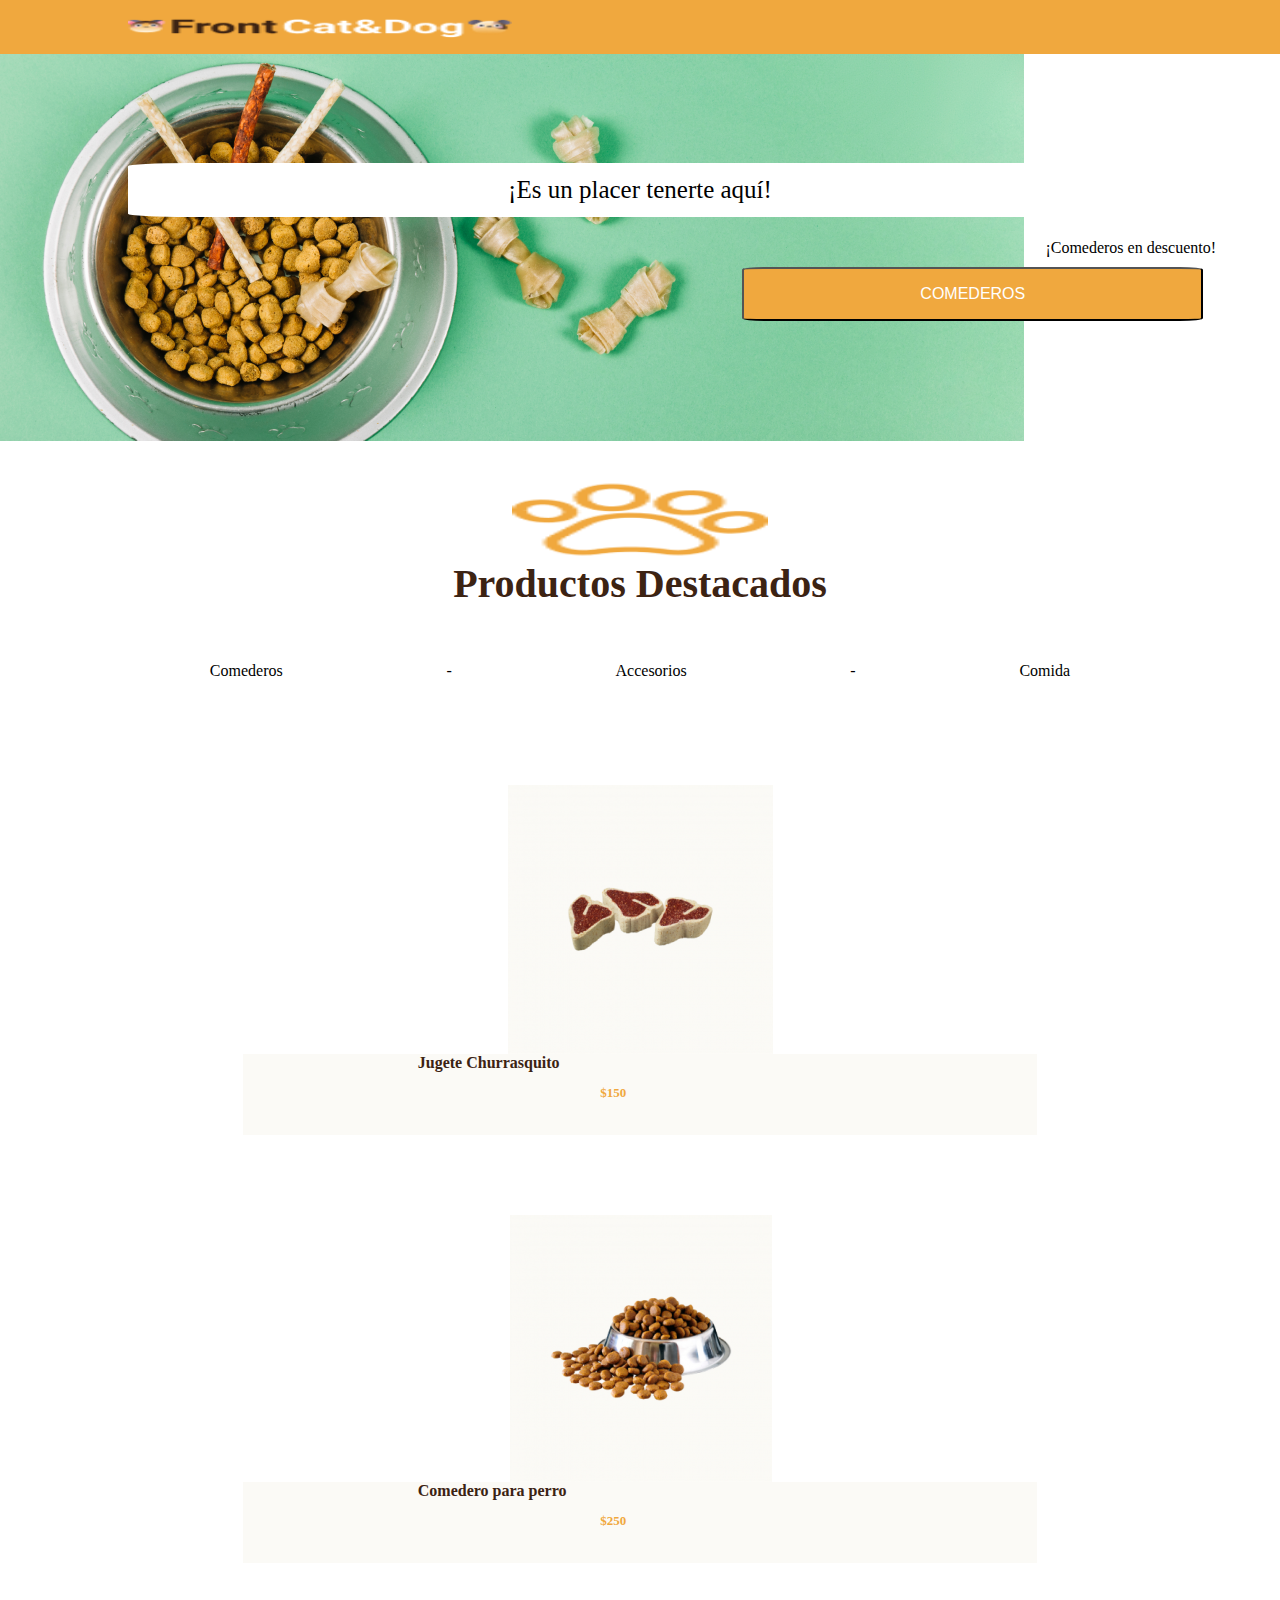
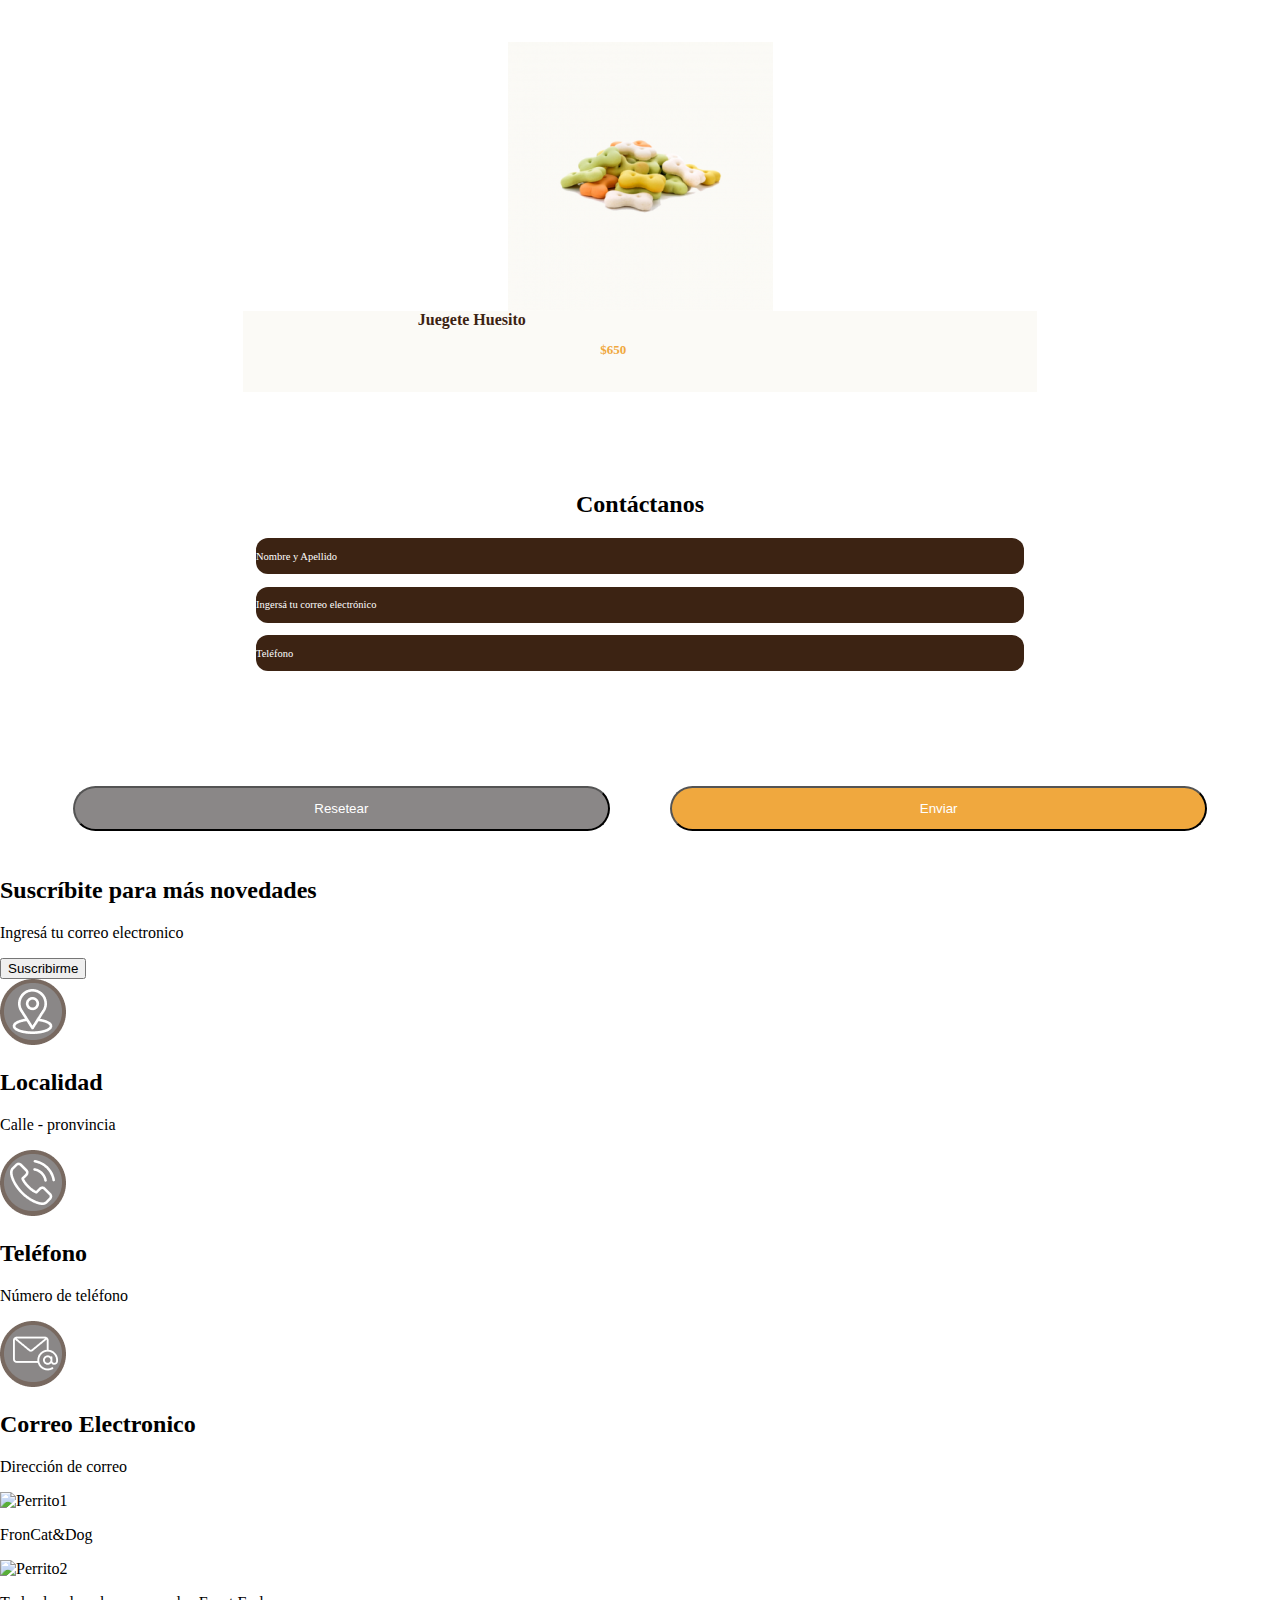
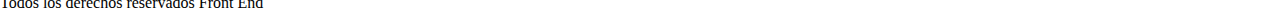
==== MiPetShop/root/index.html @ 938af603 "Petshop(beta)" ====
<!DOCTYPE html>
<html lang="en">

<head>
    <meta charset="UTF-8">
    <meta http-equiv="X-UA-Compatible" content="IE=edge">
    <meta name="viewport" content="width=device-width, initial-scale=1.0">
    <title>MiPetShop</title>
    <link rel="stylesheet" href="https://cdnjs.cloudflare.com/ajax/libs/font-awesome/6.2.0/css/all.min.css"
        integrity="sha512-xh6O/CkQoPOWDdYTDqeRdPCVd1SpvCA9XXcUnZS2FmJNp1coAFzvtCN9BmamE+4aHK8yyUHUSCcJHgXloTyT2A=="
        crossorigin="anonymous" referrerpolicy="no-referrer" />
    <link rel="stylesheet" href="./css/style.css">
</head>

<body>
    <header>
        <section class="GrandesCom">
            <h6>Grandes ofertas en comederos</h6>
        </section>
        <section class="PrecioIdioma">
            <p>Español</p>
            <p>ARG$</p>
        </section>
        <section class="FrontHeader"><img class="gatoyPerro" src="./img/FrontCat&Dog.png" alt="GatitoYPerrito">
            <i class="fa-solid fa-bars"></i>
        </section>
        <section>
            <nav class="NoMobile">
                <ul class="lista flex">
                    <img src="./img/PatitaBlanca.png" alt="Pata1">
                    <li><a class="link" href="#">Categorías</a></li>
                    <img src="./img/PatitaBlanca.png" alt="Pata2">
                    <li><a class="link" href="#">Pets</a></li>
                    <img src="./img/PatitaBlanca.png" alt="Pata3">
                    <li><a class="link" href="#">Nosotros</a></li>
                    <img src="./img/PatitaBlanca.png" alt="Pata4">
                    <li><a class="link" href="#">Contactanos</a></li>
                </ul>
            </nav>
        </section>
        <section class="ContenedorHeader">
            <div class="titulosHeader">
                <h2 class="unPlacer">¡Es un placer tenerte aquí!</h2>
                <h4 class="Com">¡Comederos en descuento!</h4>
                <button class="BotonComederos">COMEDEROS</button>
            </div>
        </section>
    </header>

    <main>
        <section class="CajaPatita1">
            <img class="Patita1" src="./img/PatitaMarron.png" alt="Patita">
            <h1 class="ProdcDest">Productos Destacados</h1>
        </section>
        <section class="Opciones">
            <p>Comederos</p>
            <p>-</p>
            <p>Accesorios</p>
            <p>-</p>
            <p>Comida</p>
        </section>
        <section class="boxarticles">
            <article class="articulo">
                <img src ="./img/churrasquito.png">
                <div class="NombrePrecio">
                    <p class ="NombreJugete">Jugete Churrasquito</p>
                    <p class="precio">$150</p>
                </div>
            </article>
            <article class="articulo">

                <img src="./img/comedero.png">
                <div class="NombrePrecio">
                    <p class ="NombreJugete">Comedero para perro</p>
                    <p class="precio">$250</p>
                </div>
            </article>
            <article class="articulo">
                <img src="./img/Huesito.png">
                <div class="NombrePrecio">
                    <p class ="NombreJugete">Juegete Huesito</p>
                    <p class="precio">$650</p>
                </div>
            </article>

        </section>
        <section class="BoxEndingMain">
            <h2>Contáctanos</h2>
            <p class="IngreseDatos">Nombre y Apellido</p>
            <p class="IngreseDatos">Ingersá tu correo electrónico</p>
            <p class="IngreseDatos">Teléfono</p>
        </section>
        <section class="BotonesEndMain">
            <button class="BotonReset">Resetear</button>
            <button class="BotonEnvi">Enviar</button>
        </section>
    </main>

    <footer>
        <section>
            <img src="./img/Mensajito.png" alt="Mensajito">
            <h2>Suscríbite para más novedades</h2>
            <p>Ingresá tu correo electronico</p>
            <button>Suscribirme</button>
        </section>
        <section>
            <img src="./img/Location.png" alt="Ping">
            <h2>Localidad</h2>
            <p>Calle - pronvincia</p>
            <img src="./img/Telefono.png" alt="Telefono">
            <h2>Teléfono</h2>
            <p>Número de teléfono</p>
            <img src="./img/Mensaje.png" alt="Mail">
            <h2>Correo Electronico</h2>
            <p>Dirección de correo</p>
        </section>
        <section>
            <img src="" alt="Perrito1">
            <p>FronCat&Dog</p>
            <img src="" alt="Perrito2">
        </section>
        <section>
            </p>Todos los derechos reservados Front End<p>
        </section>
    </footer>
</body>

</html>
---- MiPetShop/root/css/style.css ----
/*HTML*/

/*Mobile First: HTML GENERAL*/
html {
  box-sizing: border-box;
}

/*Header General*/
header {
  display: flex;
  justify-content: flex-start;
  flex-direction: column;
  align-items: center;
  height: 49vh;
  width: 100vw;
}

/*Body general*/

body {
  font-family: "roboto";
  margin: 0;
  padding: 0;
  width: 100vw;
  height: 100vh;
}

/*Main General*/

main {
  display: flex;
  justify-content: center;
  flex-direction: column;
  align-items: center;
}

/*Arreglos--> aca arrancar las modificaciones especificas*/

/*Nav primera lista que no se muestra en vista mobolie*/

.NoMobile {
  display: none;
}

/*El encabezado de comederos que no se muestra en vista mobile*/

.GrandesCom {
  display: none;
}

/*La barra de idiomas y precio que no se ve en vista mobile*/

.PrecioIdioma {
  display: none;
}

/*Estilos PRIMERA parte de header*/

/*Contenedor--> Imagen FrontCat&Dog y menu desplegable*/

/*Contenedor1 header*/
.FrontHeader {
  display: flex;
  justify-content: first baseline;
  height: 6vh;
  width: 100vw;
  background-color: #f0a83e;
}

/*Menu desplegable*/
.fa-bars {
  display: flex;
  align-self: flex-start;
  position: relative;
  bottom: 5%;
  height: 12vh;
  margin: 5% 0 100% 46%;
  color: white;
}

/*Imagen header de front CAT&DOG*/
.gatoyPerro {
  display: flex;
  align-self: center;
  margin: 5% 0 5% 10%;
  width: 30vw;
  height: 2.4vh;
}

/*Estilo Header segunda parte*/

/*Contenedor--> BackgroundImagen titulos y botones*/
.ContenedorHeader {
  display: flex;
  justify-content: center;
  height: 50vh;
  width: 100vw;
  background-image: url(../img/FonodoPrincipal.png);
  background-size: auto;
  background-repeat: no-repeat;
}

/*Contenedor1 header*/
.titulosHeader {
  display: flex;
  justify-content: center;
  align-items: center;
  flex-direction: column;
  width: 100vw;
}

/*Primer titulo Header*/
.unPlacer {
  display: flex;
  justify-content: center;
  align-items: center;
  margin: 0;
  padding: 0;
  font-style: normal;
  font-weight: 400;
  font-size: 25px;
  line-height: 29px;
  border-radius: 6%;
  height: 6vh;
  width: 80vw;
  background-color: #ffffff;
}

/*Subtitulo de header*/
.Com {
  width: 90vw;
  font-style: normal;
  font-weight: 400;
  font-size: 16px;
  line-height: 19px;
  text-align: right;
}

/*Boton de header Comederos*/
.BotonComederos {
  position: relative;
  left: 26%;
  bottom: 3%;
  color: white;
  font-style: normal;
  font-weight: 400;
  font-size: 16px;
  line-height: 19px;
  background: #f0a83e;
  border-radius: 5%;
  height: 6vh;
  width: 36vw;
}

/*Main--> Modificaciones especificas apartir de MAIN*/

/*Primera Imagen y titulo que van en el Main*/
.CajaPatita1 {
  margin: 3%;
  display: flex;
  flex-direction: column;
}

/*Imagen de la primer patita*/

.Patita1 {
  display: flex;
  align-self: center;
  height: 9vh;
  width: 20vw;
}

/*Titulo Producto Destacado*/

.ProdcDest {
  margin: 0;
  font-style: normal;
  font-weight: 700;
  font-size: 40px;
  line-height: 47px;
  text-align: center;
  color: #3c2313;
}

/*Menu opciones */

.Opciones {
  margin-bottom: 7%;
  width: 80%;
  display: flex;
  justify-content: space-around;
}

/*Imagenes--> ajustes a imagenes y sections correspondientes a main*/

/*Box de los articles*/

.boxarticles {
  display: flex;
  justify-content: center;
  align-items: center;
  flex-direction: column;
}

/*Backgrounds -->  al back de los articulos*/

/*Las 3 cajas principales del main*/
.articulo {
  display: flex;
  justify-content: center;
  align-items: center;
  flex-direction: column;
  margin-bottom: 10%;
}

/*Box para nombre de items y precios*/
.NombrePrecio {
  margin: 0;
  padding: 0;
  width: 62vw;
  height: 9vh;
  background-color: #fbfaf6;
}

/*Box nombre de jugete*/

.NombreJugete {
  margin: 0 0 0 22%;
  font-style: normal;
  font-weight: 800;
  font-size: 16px;
  color: #3c2313;
}
/*Box Precio*/
.precio {
  margin-left: 45%;
  margin-bottom: 32%;
  font-style: normal;
  font-weight: 600;
  font-size: 13px;
  line-height: 15px;
  color: #f0a83e;
}

/*Final de Main*/

/*Primera Box que contiene el final del main*/

.BoxEndingMain {
  width: 98vw;
  margin: 0 0 8% 0;
  display: flex;
  justify-content: center;
  align-items: center;
  flex-direction: column;
}

/*Segunda box con los botnes que van al final del main*/

.BotonesEndMain {
  width: 98vw;
  height: 5vh;
  display: flex;
  justify-content: space-evenly;
}

/*Css de las etiquetas de ingreso de Datos*/

.IngreseDatos {
  display: flex;
  align-items: center;
  margin: 0 0 1% 0%;
  background-color: #3c2313;
  color: white;
  border-radius: 12px;
  width: 60vw;
  height: 4vh;
  font-size: 10.5px;
}

/*Apartado de los botones del main*/

.BotonReset {
  border-radius: 25px;
  background-color: #8a8787;
  color: white;
  width: 42vw;
}

.BotonEnvi {
  border-radius: 25px;
  background-color: #f0a83e;
  color: white;
  width: 42vw;
}
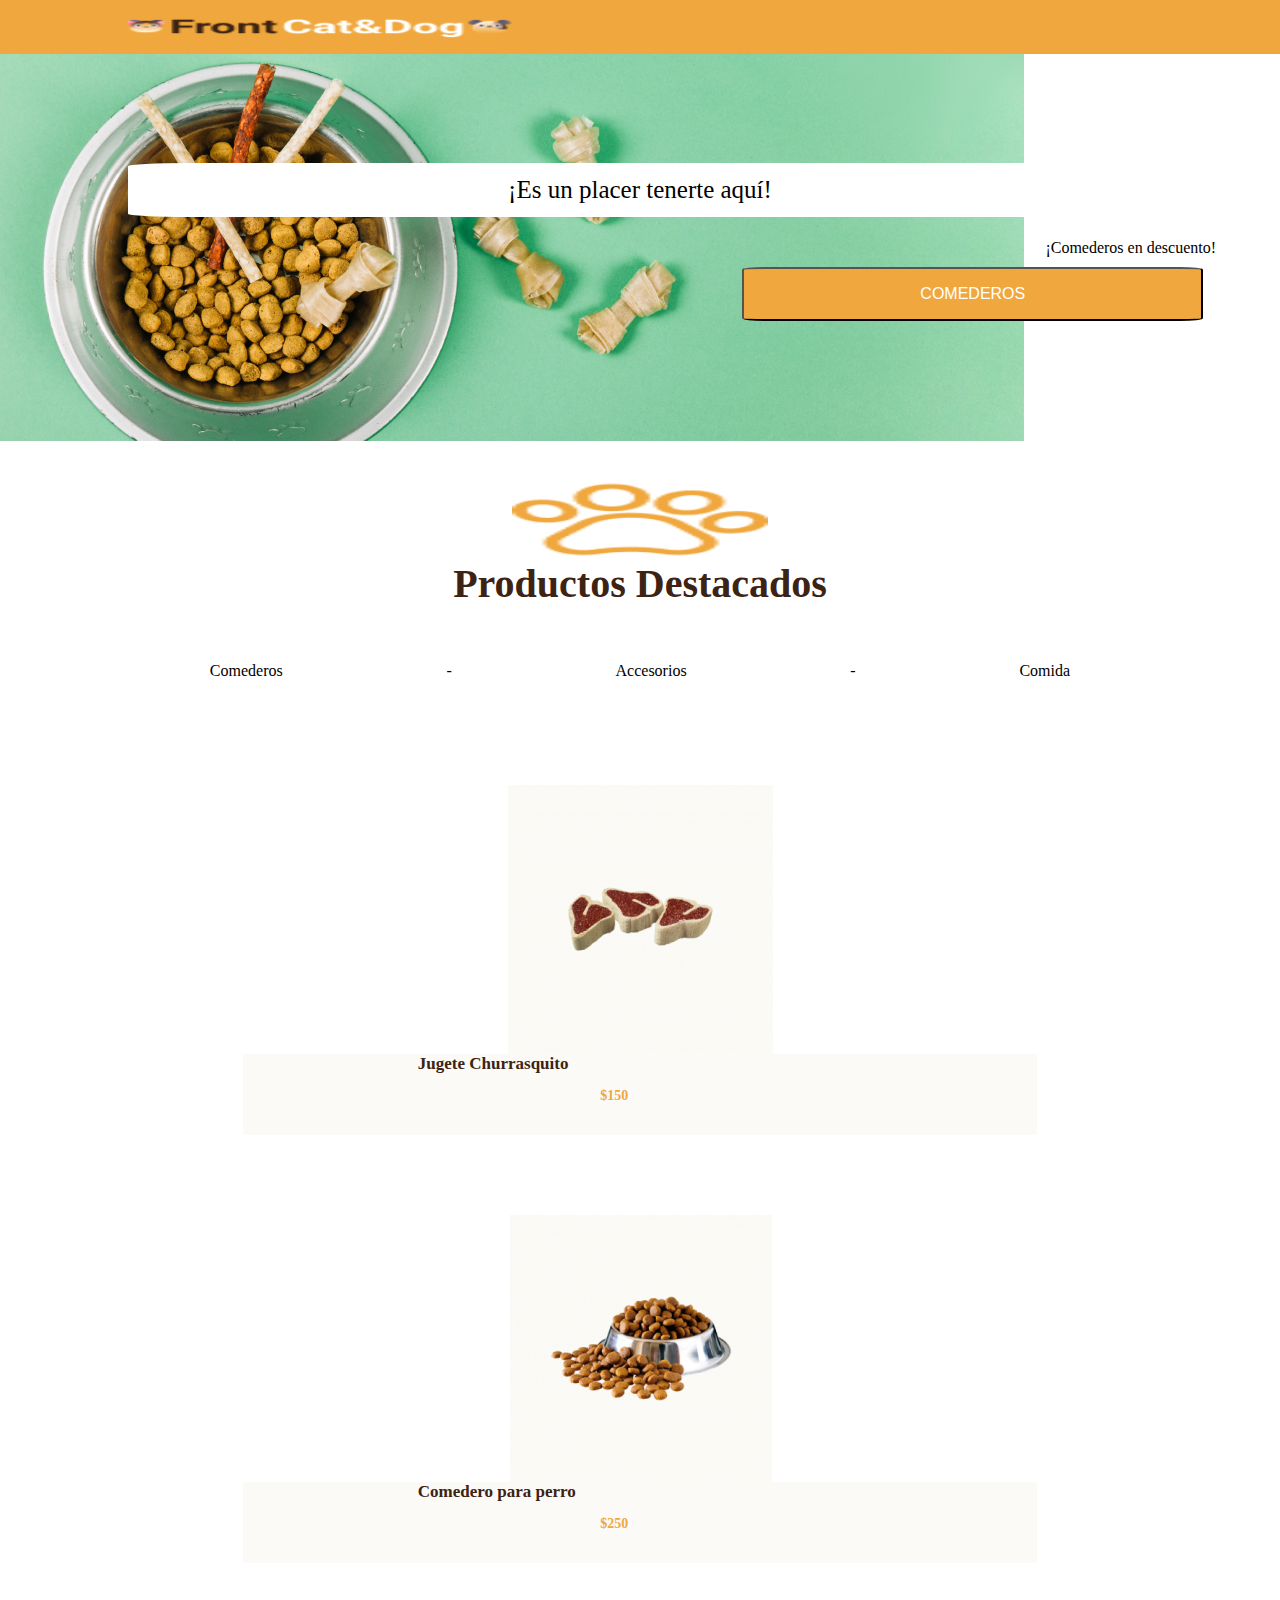
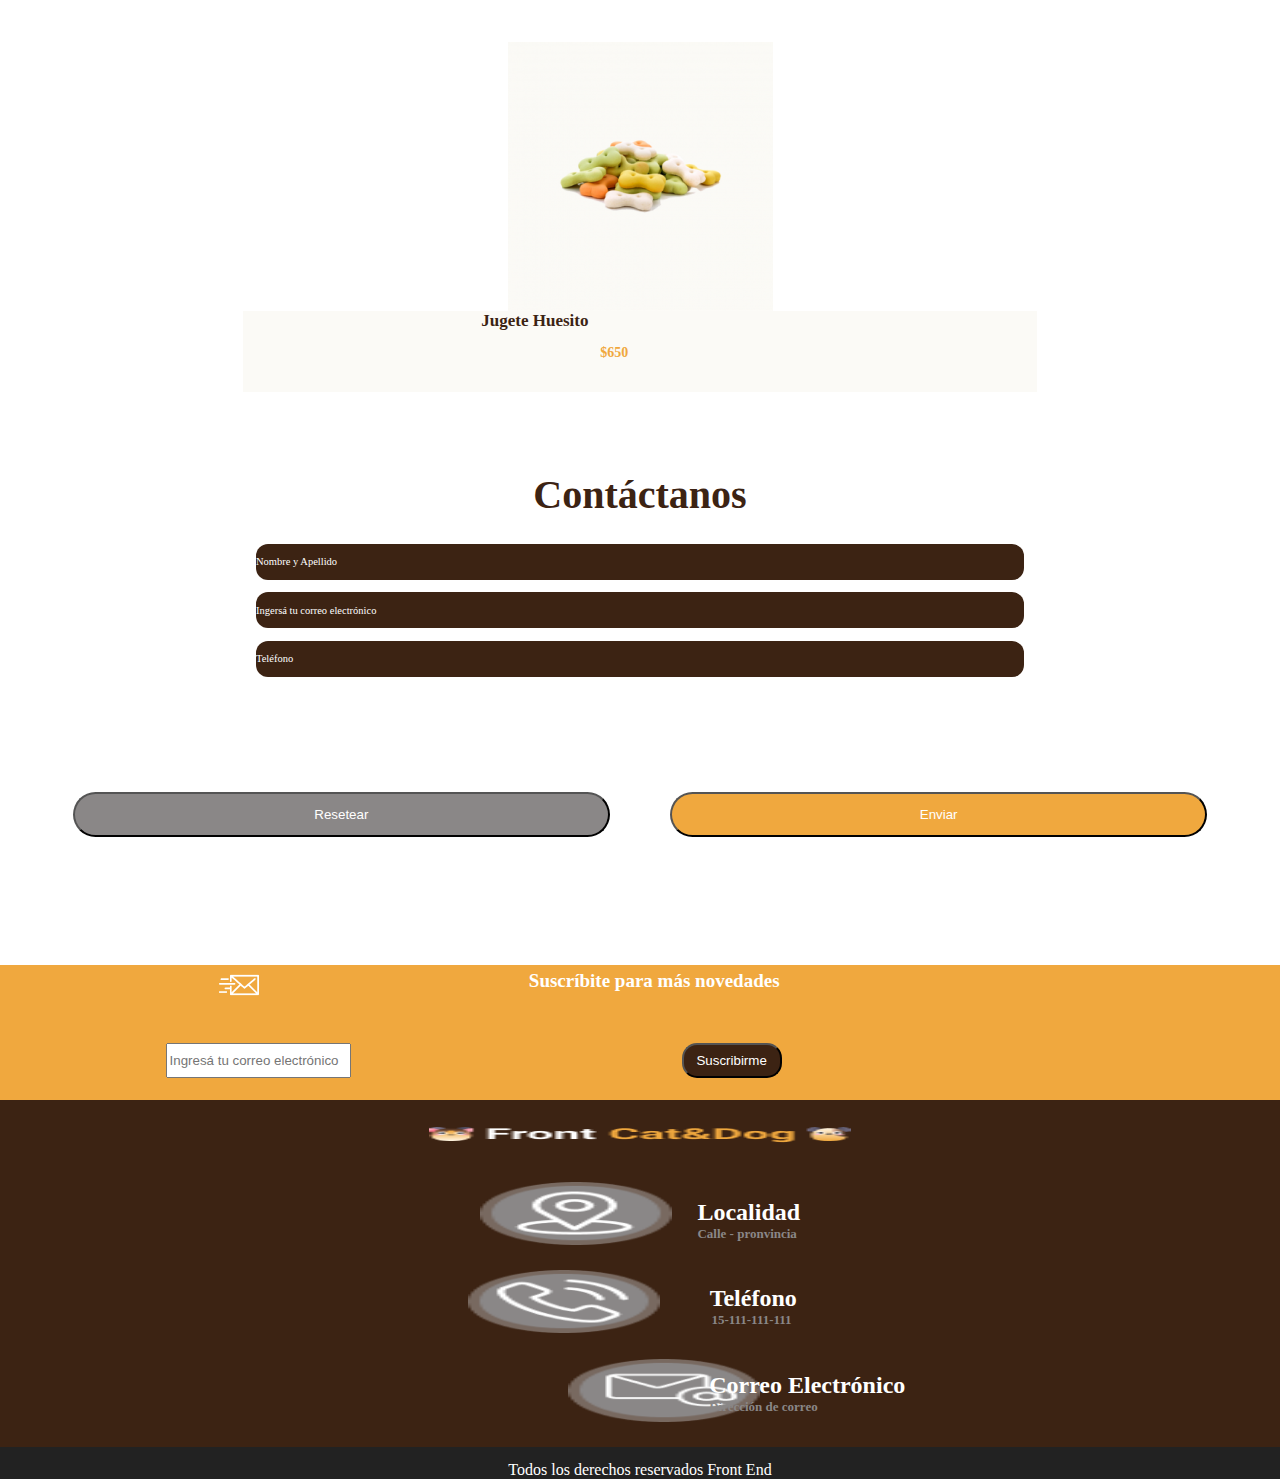
==== commit f84f18c2: "Petshop Mobile terminada." ====
--- a/MiPetShop/root/index.html
+++ b/MiPetShop/root/index.html
@@ -17,10 +17,11 @@
         <section class="GrandesCom">
             <h6>Grandes ofertas en comederos</h6>
         </section>
-        <section class="PrecioIdioma">
+        <section class="precioIdioma">
             <p>Español</p>
             <p>ARG$</p>
         </section>
+
         <section class="FrontHeader"><img class="gatoyPerro" src="./img/FrontCat&Dog.png" alt="GatitoYPerrito">
             <i class="fa-solid fa-bars"></i>
         </section>
@@ -61,9 +62,9 @@
         </section>
         <section class="boxarticles">
             <article class="articulo">
-                <img src ="./img/churrasquito.png">
+                <img src="./img/churrasquito.png">
                 <div class="NombrePrecio">
-                    <p class ="NombreJugete">Jugete Churrasquito</p>
+                    <p class="NombreJugete">Jugete Churrasquito</p>
                     <p class="precio">$150</p>
                 </div>
             </article>
@@ -71,21 +72,21 @@
 
                 <img src="./img/comedero.png">
                 <div class="NombrePrecio">
-                    <p class ="NombreJugete">Comedero para perro</p>
+                    <p class="NombreJugete">Comedero para perro</p>
                     <p class="precio">$250</p>
                 </div>
             </article>
             <article class="articulo">
                 <img src="./img/Huesito.png">
                 <div class="NombrePrecio">
-                    <p class ="NombreJugete">Juegete Huesito</p>
+                    <p class="NombreJugeteHuesito">Jugete Huesito</p>
                     <p class="precio">$650</p>
                 </div>
             </article>
 
         </section>
         <section class="BoxEndingMain">
-            <h2>Contáctanos</h2>
+            <h2 class="Contactanos">Contáctanos</h2>
             <p class="IngreseDatos">Nombre y Apellido</p>
             <p class="IngreseDatos">Ingersá tu correo electrónico</p>
             <p class="IngreseDatos">Teléfono</p>
@@ -97,31 +98,44 @@
     </main>
 
     <footer>
-        <section>
-            <img src="./img/Mensajito.png" alt="Mensajito">
-            <h2>Suscríbite para más novedades</h2>
-            <p>Ingresá tu correo electronico</p>
-            <button>Suscribirme</button>
+        <section class="FootSection1">
+            <div class="mensajito"><img class="mensajitoImagen" src="./img/Mensajito.png" alt="Mensajito">
+                <h2 class="Suscríbite">Suscríbite para más novedades</h2>
+            </div>
+            <div class="CorreoBoton">
+                <input type="email" name="email" placeholder="Ingresá tu correo electrónico">
+                <button type="submit" class="BotonSub">Suscribirme</button>
+            </div>
         </section>
-        <section>
-            <img src="./img/Location.png" alt="Ping">
-            <h2>Localidad</h2>
-            <p>Calle - pronvincia</p>
-            <img src="./img/Telefono.png" alt="Telefono">
-            <h2>Teléfono</h2>
-            <p>Número de teléfono</p>
-            <img src="./img/Mensaje.png" alt="Mail">
-            <h2>Correo Electronico</h2>
-            <p>Dirección de correo</p>
-        </section>
-        <section>
-            <img src="" alt="Perrito1">
-            <p>FronCat&Dog</p>
-            <img src="" alt="Perrito2">
-        </section>
-        <section>
-            </p>Todos los derechos reservados Front End<p>
-        </section>
+        <section class="FootSection2">
+            <section>
+                <section class="FootCatDog"><img class="gatoyPerro2" src="./img/GatoyPerro2.png" alt="GatitoYPerrito">
+                </section>
+                <section class="footarticle">
+                    <img class="Simbolito" src="./img/Location.png" alt="Ping">
+                    <div>
+                        <h2 class="H2">Localidad</h2>
+                        <p class="BoxesInfo">Calle - pronvincia</p>
+                    </div>
+                </section>
+                <section class="footarticle">
+                    <img class="SimbolitoTelefono" src="./img/Telefono.png" alt="Telefono">
+                    <div>
+                        <h2 class="H2-2">Teléfono</h2>
+                        <p class="BoxesInfoNum">15-111-111-111</p>
+                    </div>
+                </section>
+                <section class="footarticle">
+                    <img class="SimbolitoMensaje" src="./img/Mensaje.png" alt="Mail">
+                    <div>
+                        <h2 class="H2-Mail">Correo Electrónico</h2>
+                        <p class="BoxesInfoCorreo">Dirección de correo</p>
+                    </div>
+                </section>
+            </section>
+            <section class="LastFooter">
+                </p>Todos los derechos reservados Front End<p>
+            </section>
     </footer>
 </body>
 
--- a/MiPetShop/root/css/style.css
+++ b/MiPetShop/root/css/style.css
@@ -34,7 +34,7 @@
   align-items: center;
 }
 
-/*Arreglos--> aca arrancar las modificaciones especificas*/
+/*Arreglos--> aca arrancan las modificaciones especificas*/
 
 /*Nav primera lista que no se muestra en vista mobolie*/
 
@@ -42,17 +42,18 @@
   display: none;
 }
 
+/*Precio e idioma no van en el mobile*/
+
+.precioIdioma{
+
+  display:none;
+}
 /*El encabezado de comederos que no se muestra en vista mobile*/
 
 .GrandesCom {
   display: none;
 }
 
-/*La barra de idiomas y precio que no se ve en vista mobile*/
-
-.PrecioIdioma {
-  display: none;
-}
 
 /*Estilos PRIMERA parte de header*/
 
@@ -228,16 +229,26 @@
   margin: 0 0 0 22%;
   font-style: normal;
   font-weight: 800;
-  font-size: 16px;
+  font-size: 17px;
   color: #3c2313;
 }
+
+/*NombreJugeteHuesito*/
+
+.NombreJugeteHuesito {
+  margin: 0 0 0 30%;
+  font-style: normal;
+  font-weight: 800;
+  font-size: 17px;
+  color: #3c2313;
+}
+
 /*Box Precio*/
 .precio {
   margin-left: 45%;
-  margin-bottom: 32%;
   font-style: normal;
   font-weight: 600;
-  font-size: 13px;
+  font-size: 14px;
   line-height: 15px;
   color: #f0a83e;
 }
@@ -262,6 +273,17 @@
   height: 5vh;
   display: flex;
   justify-content: space-evenly;
+}
+
+/*Titulo Contactanos*/
+
+.Contactanos {
+  font-style: normal;
+  font-weight: 700;
+  font-size: 40px;
+  line-height: 47px;
+  color: #3c2313;
+  margin: 0 0 2% 0;
 }
 
 /*Css de las etiquetas de ingreso de Datos*/
@@ -293,3 +315,201 @@
   color: white;
   width: 42vw;
 }
+
+/*Footer*/
+
+/*Primera section del footer*/
+
+.FootSection1 {
+  display: flex;
+  justify-content: left;
+  align-items: flex-start;
+  flex-direction: column;
+  height: 15vh;
+  width: 100vw;
+  background-color: #f0a83e;
+  margin: 10% 0 0 0;
+  padding: 0;
+}
+
+/*Primera parte de la section de footer*/
+
+.mensajito {
+  display: flex;
+  justify-content: space-evenly;
+  align-items: baseline;
+  width: 100vw;
+}
+/*Texto suscribite para mas novedades*/
+.Suscríbite {
+  font-style: normal;
+  font-weight: 700;
+  font-size: 19px;
+  line-height: 23px;
+  color: #ffffff;
+  margin: 0 20% 4% 0;
+  padding: 0;
+}
+
+/*Imagen del mensajito Blanco*/
+
+.mensajitoImagen {
+  position: relative;
+  top: 12%;
+  right: 2%;
+  margin: 0;
+  padding: 0;
+}
+
+/*Div que contiene Correo y button de footer*/
+
+.CorreoBoton {
+  width: 100vw;
+  display: flex;
+  justify-content: space-around;
+}
+
+/*Boton sub*/
+
+.BotonSub {
+  background: #3c2313;
+  color: #ffffff;
+  border-radius: 15px;
+  width: 100px;
+  height: 35px;
+  margin: 0 26% 0 0;
+}
+
+/*Segunda Sectinon del footer*/
+
+.FootSection2 {
+  background-color: #3c2313;
+  display: flex;
+  justify-content: center;
+  flex-direction: column;
+}
+
+/*Imagen de perro y gato del footer*/
+
+.FootCatDog {
+  margin: 2% 0 3% 0;
+  display: flex;
+  align-items: center;
+  justify-content: center;
+}
+
+/*Modificacion imagen de gato y perro en el footer*/
+
+.gatoyPerro2 {
+  width: 33vw;
+  height: 2vh;
+}
+
+/*box Articulos de foot*/
+
+.footarticle {
+  display: flex;
+  justify-content: center;
+  margin: 0;
+  padding: 0;
+}
+
+/*Boxes para los titulos de footer*/
+
+.H2 {
+  font-style: normal;
+  font-weight: 700;
+  font-size: 24px;
+  line-height: 28px;
+  margin: 16% 0 0 0;
+  color: #ffffff;
+}
+
+.H2-2 {
+  position: relative;
+  right: 17%;
+  font-style: normal;
+  font-weight: 700;
+  font-size: 24px;
+  line-height: 28px;
+  margin: 16% 0 0 0;
+  color: #ffffff;
+}
+.H2-Mail {
+  position: relative;
+  bottom: 22%;
+  left: 20%;
+  margin: 0%;
+  font-style: normal;
+  font-weight: 700;
+  font-size: 24px;
+  line-height: 28px;
+  margin: 16% 0 0 0;
+  color: #ffffff;
+}
+
+/*Box para corregir el espacio entre informacion del foooter*/
+
+.BoxesInfo {
+  margin: 0;
+  font-style: normal;
+  font-weight: 700;
+  font-size: 13px;
+  line-height: 15px;
+  color: #8a8787;
+}
+
+.BoxesInfoNum {
+  margin: 0;
+  position: relative;
+  right: 15%;
+  font-style: normal;
+  font-weight: 700;
+  font-size: 13px;
+  line-height: 15px;
+  color: #8a8787;
+}
+
+.BoxesInfoCorreo {
+  margin: 0;
+  position: relative;
+  left: 20%;
+  bottom: 22%;
+  font-style: normal;
+  font-weight: 700;
+  font-size: 13px;
+  line-height: 15px;
+  color: #8a8787;
+}
+
+/*Simbolitos de imagen del footer*/
+
+.Simbolito {
+  margin: 0 2% 2% 0;
+  height: 7vh;
+  width: 15vw;
+}
+
+.SimbolitoTelefono {
+  margin: 0 5% 2% 0;
+  height: 7vh;
+  width: 15vw;
+}
+
+.SimbolitoMensaje {
+  margin: 0 5% 2% 0;
+  height: 7vh;
+  width: 15vw;
+  position: relative;
+  left: 12%;
+}
+
+/*Ultima parte del footer*/
+
+.LastFooter {
+  background-color: #222222;
+  color: white;
+  display: flex;
+  justify-content: center;
+  align-items: flex-end;
+}